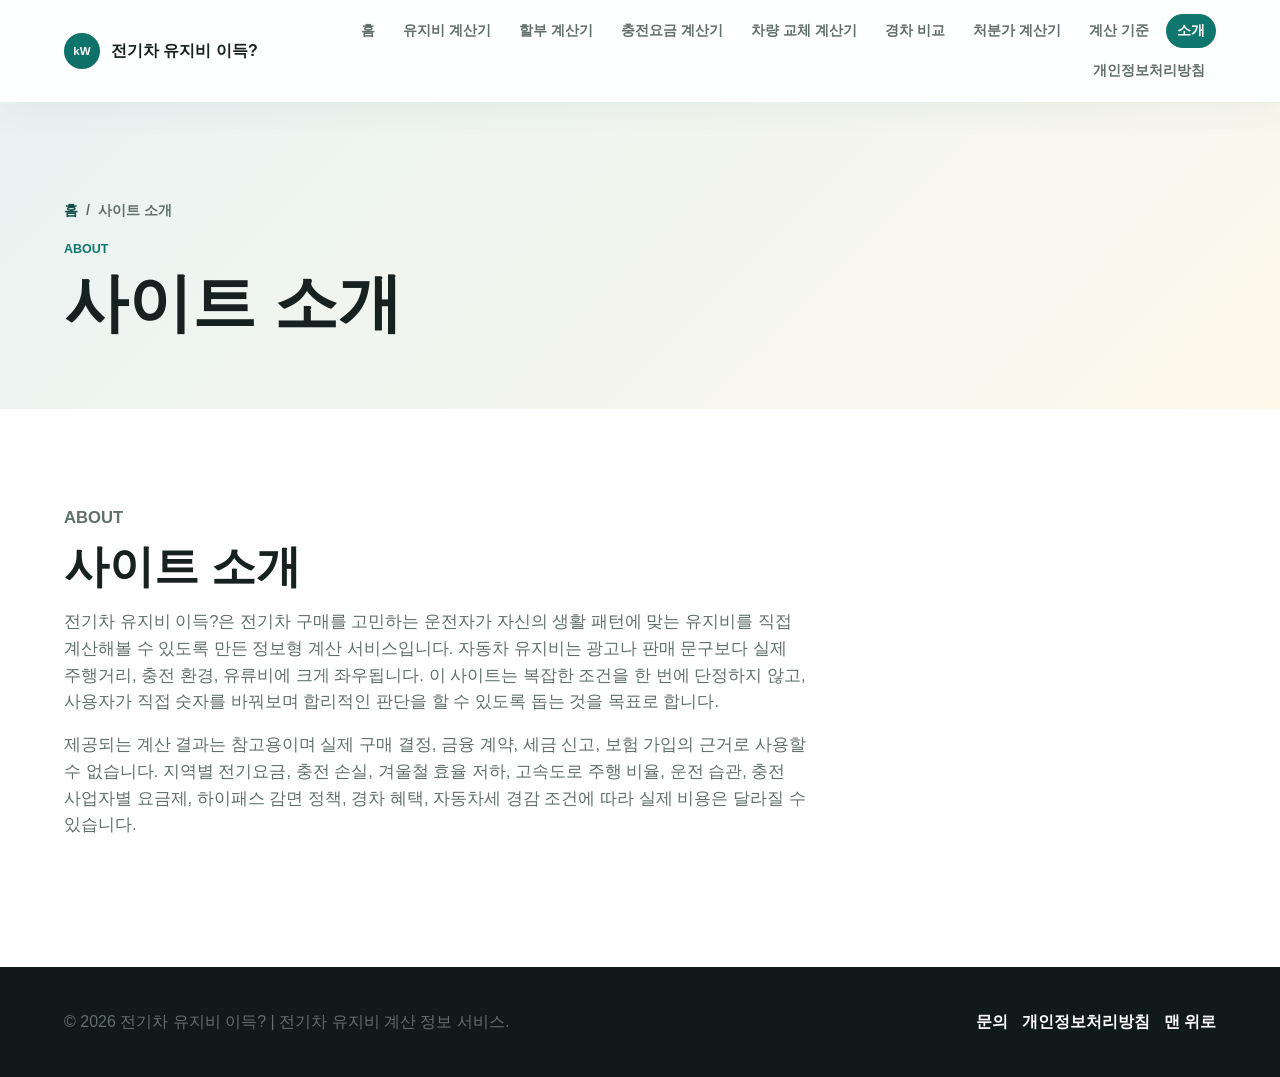
==== about/index.html @ 1c939f52 "Split calculators into separate pages" ====
<!doctype html>
<html lang="ko">
  <head>
    <meta charset="utf-8" />
    <meta name="viewport" content="width=device-width, initial-scale=1" />
    <title>사이트 소개 | 전기차 유지비 이득?</title>
    <meta name="description" content="전기차 유지비 이득? 서비스의 목적과 계산 결과 이용 시 참고사항을 안내합니다." />
    <meta name="keywords" content="전기차 유지비, 전기차 계산기, 전기차 충전요금 계산기, 전기차 할부 계산기, 내연기관차 전기차 비교, evcost" />
    <meta name="robots" content="index, follow" />
    <meta name="author" content="전기차 유지비 이득?" />
    <meta name="naver-site-verification" content="7fd844311cb845d098c473767da560b14080d884" />
    <meta property="og:type" content="website" />
    <meta property="og:locale" content="ko_KR" />
    <meta property="og:title" content="사이트 소개" />
    <meta property="og:description" content="전기차 유지비 이득? 서비스의 목적과 계산 결과 이용 시 참고사항을 안내합니다." />
    <meta property="og:image" content="https://evcost.kr/assets/img/og-cover.svg" />
    <meta property="og:url" content="https://evcost.kr/about/" />
    <meta name="twitter:card" content="summary_large_image" />
    <meta name="theme-color" content="#0f766e" />
    <link rel="canonical" href="https://evcost.kr/about/" />
    <link rel="stylesheet" href="/assets/css/styles.css?v=20260613-multipage" />
    <script
      async
      src="https://pagead2.googlesyndication.com/pagead/js/adsbygoogle.js?client=ca-pub-2838691881113814"
      crossorigin="anonymous"
    ></script>
    <script type="application/ld+json">
      {
        "@context": "https://schema.org",
        "@type": "WebApplication",
        "name": "전기차 유지비 이득?",
        "applicationCategory": "FinanceApplication",
        "operatingSystem": "Any",
        "url": "https://evcost.kr/",
        "description": "전기차 유지비, 충전요금, 할부, 차량 교체 비용을 비교하는 무료 계산기입니다.",
        "inLanguage": "ko-KR",
        "offers": { "@type": "Offer", "price": "0", "priceCurrency": "KRW" }
      }
    </script>
  </head>
  <body>
    <header class="site-header">
      <a class="brand" href="/" aria-label="전기차 유지비 이득? 홈">
        <span class="brand-mark" aria-hidden="true">kW</span>
        <span>전기차 유지비 이득?</span>
      </a>
      <nav class="nav" aria-label="주요 메뉴">
        <a href="/">홈</a>
        <a href="/calculators/ev-vs-ice/">유지비 계산기</a>
        <a href="/calculators/loan/">할부 계산기</a>
        <a href="/calculators/charging/">충전요금 계산기</a>
        <a href="/calculators/commute/">차량 교체 계산기</a>
        <a href="/calculators/compact/">경차 비교</a>
        <a href="/calculators/disposal/">처분가 계산기</a>
        <a href="/guide/">계산 기준</a>
        <a aria-current="page" href="/about/">소개</a>
        <a href="/privacy/">개인정보처리방침</a>
      </nav>
    </header>

    <main id="top">
      <section class="page-hero section-band compact-hero">
        <div class="breadcrumbs"><a href="/">홈</a><span>/</span><span>사이트 소개</span></div>
        <p class="eyebrow">About</p>
        <h1>사이트 소개</h1>
      </section>

      <section id="about" class="content-section">
        <div class="section-heading">
          <p class="eyebrow">About</p>
          <h2>사이트 소개</h2>
          <p>
            전기차 유지비 이득?은 전기차 구매를 고민하는 운전자가 자신의 생활 패턴에 맞는 유지비를
            직접 계산해볼 수 있도록 만든 정보형 계산 서비스입니다. 자동차 유지비는 광고나
            판매 문구보다 실제 주행거리, 충전 환경, 유류비에 크게 좌우됩니다. 이 사이트는
            복잡한 조건을 한 번에 단정하지 않고, 사용자가 직접 숫자를 바꿔보며 합리적인
            판단을 할 수 있도록 돕는 것을 목표로 합니다.
          </p>
          <p>
            제공되는 계산 결과는 참고용이며 실제 구매 결정, 금융 계약, 세금 신고, 보험 가입의
            근거로 사용할 수 없습니다. 지역별 전기요금, 충전 손실, 겨울철 효율 저하, 고속도로
            주행 비율, 운전 습관, 충전 사업자별 요금제, 하이패스 감면 정책, 경차 혜택, 자동차세 경감 조건에
            따라 실제 비용은 달라질 수 있습니다.
          </p>
        </div>
      </section>
    </main>

    <footer class="site-footer">
      <p>© <span id="year"></span> 전기차 유지비 이득? | 전기차 유지비 계산 정보 서비스.</p>
      <div class="footer-links">
        <a href="mailto:junhxx24@gmail.com">문의</a>
        <a href="/privacy/">개인정보처리방침</a>
        <a href="#top">맨 위로</a>
      </div>
    </footer>

    <script src="/assets/js/app.js?v=20260613-multipage" defer></script>
  </body>
</html>
---- assets/css/styles.css ----
:root {
  --bg: #f7faf8;
  --surface: #ffffff;
  --surface-soft: #eef7f4;
  --ink: #17211f;
  --muted: #62706c;
  --line: #dce8e3;
  --brand: #0f766e;
  --brand-dark: #134e4a;
  --accent: #eab308;
  --danger: #c2410c;
  --shadow: 0 22px 60px rgba(19, 78, 74, 0.12);
  --radius: 8px;
  font-family:
    Inter, Pretendard, -apple-system, BlinkMacSystemFont, "Segoe UI", sans-serif;
}

* {
  box-sizing: border-box;
}

html {
  scroll-behavior: smooth;
}

body {
  margin: 0;
  background: var(--bg);
  color: var(--ink);
  line-height: 1.6;
}

a {
  color: inherit;
  text-decoration: none;
}

.site-header {
  position: sticky;
  top: 0;
  z-index: 10;
  display: flex;
  align-items: center;
  justify-content: space-between;
  gap: 28px;
  padding: 14px clamp(20px, 5vw, 72px);
  background: rgba(255, 255, 255, 0.88);
  border-bottom: 1px solid rgba(220, 232, 227, 0.7);
  box-shadow: 0 10px 30px rgba(19, 78, 74, 0.05);
  backdrop-filter: blur(16px);
}

.brand {
  display: inline-flex;
  align-items: center;
  flex: 0 0 auto;
  gap: 11px;
  color: var(--ink);
  font-weight: 800;
  letter-spacing: 0;
}

.brand-mark {
  display: grid;
  width: 36px;
  height: 36px;
  place-items: center;
  color: #fff;
  background: var(--brand);
  border-radius: 50%;
  box-shadow: inset 0 -10px 18px rgba(19, 78, 74, 0.18);
  font-size: 0.72rem;
  font-weight: 900;
}

.nav {
  display: flex;
  flex-wrap: wrap;
  justify-content: flex-end;
  gap: 6px;
  color: var(--muted);
  font-size: 0.9rem;
  font-weight: 700;
}

.nav a {
  display: inline-flex;
  min-height: 34px;
  align-items: center;
  padding: 0 11px;
  border-radius: 999px;
  white-space: nowrap;
}

.nav a:hover {
  color: var(--brand-dark);
  background: var(--surface-soft);
}

.section-band,
.content-section,
.calculator-section {
  padding: clamp(56px, 8vw, 96px) clamp(20px, 5vw, 72px);
}

.hero,
.home-hero {
  display: grid;
  min-height: calc(100vh - 67px);
  grid-template-columns: minmax(0, 1.08fr) minmax(320px, 0.92fr);
  align-items: center;
  gap: clamp(32px, 6vw, 78px);
  padding-top: clamp(40px, 7vw, 88px);
}

.home-hero {
  min-height: min(760px, calc(100vh - 67px));
}

.page-hero {
  background:
    linear-gradient(135deg, rgba(15, 118, 110, 0.09), rgba(234, 179, 8, 0.08)),
    #fff;
}

.compact-hero {
  min-height: auto;
  padding-bottom: clamp(44px, 6vw, 72px);
}

.page-hero + .calculator-section {
  padding-top: clamp(34px, 5vw, 56px);
}

.page-hero + .calculator-section > .section-heading {
  display: none;
}

.eyebrow {
  margin: 0 0 10px;
  color: var(--brand);
  font-size: 0.78rem;
  font-weight: 800;
  letter-spacing: 0;
  text-transform: uppercase;
}

h1,
h2,
h3,
p {
  word-break: keep-all;
  overflow-wrap: break-word;
}

h1 {
  max-width: 760px;
  margin: 0;
  font-size: clamp(2.35rem, 5vw, 5.2rem);
  line-height: 1.04;
}

h2 {
  margin: 0;
  font-size: clamp(1.8rem, 3.5vw, 3rem);
  line-height: 1.15;
}

h3 {
  margin: 0 0 8px;
  font-size: 1.08rem;
}

.hero-text,
.section-heading p {
  max-width: 760px;
  color: var(--muted);
  font-size: 1.04rem;
}

.breadcrumbs {
  display: flex;
  flex-wrap: wrap;
  gap: 8px;
  margin-bottom: 18px;
  color: var(--muted);
  font-size: 0.9rem;
  font-weight: 700;
}

.breadcrumbs a {
  color: var(--brand-dark);
}

.nowrap {
  white-space: nowrap;
}

.hero-actions {
  display: flex;
  flex-wrap: wrap;
  gap: 12px;
  margin-top: 28px;
}

.button {
  display: inline-flex;
  min-height: 46px;
  align-items: center;
  justify-content: center;
  padding: 0 18px;
  border: 1px solid var(--line);
  border-radius: var(--radius);
  font-weight: 800;
}

.button.primary {
  color: #fff;
  background: var(--brand);
  border-color: var(--brand);
}

.button.ghost {
  background: #fff;
}

.hero-visual {
  display: grid;
  min-height: 420px;
  place-items: center;
  border: 1px solid var(--line);
  border-radius: var(--radius);
  background:
    linear-gradient(135deg, rgba(15, 118, 110, 0.14), rgba(234, 179, 8, 0.12)),
    radial-gradient(circle at 78% 20%, rgba(15, 118, 110, 0.18), transparent 28%),
    #fff;
  box-shadow: var(--shadow);
}

.home-summary {
  display: grid;
  gap: 14px;
}

.summary-card,
.home-stat-grid p {
  margin: 0;
  padding: 22px;
  border: 1px solid var(--line);
  border-radius: var(--radius);
  background: #fff;
  box-shadow: var(--shadow);
}

.summary-card.highlight {
  color: #fff;
  background:
    linear-gradient(135deg, rgba(15, 118, 110, 0.96), rgba(19, 78, 74, 0.96)),
    var(--brand-dark);
  border-color: transparent;
}

.summary-card span,
.home-stat-grid span {
  display: block;
  color: inherit;
  opacity: 0.72;
  font-size: 0.86rem;
  font-weight: 800;
}

.summary-card strong,
.home-stat-grid strong {
  display: block;
  margin-top: 5px;
  font-size: clamp(1.25rem, 2.4vw, 1.8rem);
  line-height: 1.2;
}

.summary-card p {
  margin: 12px 0 0;
}

.home-stat-grid {
  display: grid;
  grid-template-columns: repeat(2, minmax(0, 1fr));
  gap: 14px;
}

.dashboard-mini {
  width: min(420px, 86%);
  padding: 26px;
  background: rgba(255, 255, 255, 0.92);
  border: 1px solid var(--line);
  border-radius: var(--radius);
}

.dashboard-mini span,
.metric-grid span,
.comparison-bars span,
.feature-list span {
  display: block;
  color: var(--muted);
  font-size: 0.86rem;
}

.dashboard-mini strong {
  display: block;
  margin-top: 4px;
  font-size: 1.35rem;
}

.mini-grid {
  display: grid;
  grid-template-columns: repeat(2, minmax(0, 1fr));
  gap: 12px;
  margin-top: 22px;
}

.mini-grid p,
.metric-grid article,
.info-grid article,
.feature-list article {
  margin: 0;
  padding: 18px;
  border: 1px solid var(--line);
  border-radius: var(--radius);
  background: #fff;
}

.section-heading {
  max-width: 920px;
  margin-bottom: 32px;
}

.calculator-layout {
  display: grid;
  grid-template-columns: minmax(320px, 0.9fr) minmax(340px, 1.1fr);
  gap: 22px;
  align-items: start;
}

.calc-panel,
.result-panel {
  border: 1px solid var(--line);
  border-radius: var(--radius);
  background: var(--surface);
  box-shadow: var(--shadow);
}

.calc-panel {
  display: grid;
  gap: 18px;
  padding: 22px;
}

fieldset {
  display: grid;
  gap: 12px;
  margin: 0;
  padding: 0 0 18px;
  border: 0;
  border-bottom: 1px solid var(--line);
}

fieldset:last-child {
  padding-bottom: 0;
  border-bottom: 0;
}

legend {
  margin-bottom: 10px;
  font-weight: 800;
}

label {
  display: grid;
  gap: 6px;
  color: var(--muted);
  font-size: 0.92rem;
  font-weight: 700;
}

.amount-hint {
  flex: 0 0 auto;
  padding-left: 8px;
  padding-right: 12px;
  color: var(--muted);
  font-size: 0.82rem;
  font-weight: 700;
  white-space: nowrap;
}

.input-wrap {
  display: flex;
  align-items: center;
  border: 1px solid var(--line);
  border-radius: var(--radius);
  background: #fff;
}

input {
  flex: 1 1 auto;
  width: 100%;
  min-width: 0;
  min-height: 44px;
  padding: 0 12px;
  color: var(--ink);
  background: transparent;
  border: 0;
  font: inherit;
  font-weight: 800;
}

input:focus {
  outline: 2px solid rgba(15, 118, 110, 0.28);
  outline-offset: 2px;
}

.input-wrap b {
  flex: 0 0 auto;
  padding-right: 12px;
  padding-left: 2px;
  color: var(--muted);
  font-size: 0.84rem;
  white-space: nowrap;
}

.input-wrap.has-amount-hint b {
  display: none;
}

.result-panel {
  position: sticky;
  top: 88px;
  padding: 24px;
}

.result-hero {
  padding: 22px;
  border-radius: var(--radius);
  background: var(--surface-soft);
}

.result-hero span {
  display: inline-flex;
  margin-bottom: 12px;
  padding: 5px 10px;
  color: var(--brand-dark);
  background: #fff;
  border-radius: 999px;
  font-size: 0.78rem;
  font-weight: 900;
}

.result-hero h3 {
  font-size: clamp(1.45rem, 3vw, 2.4rem);
  line-height: 1.14;
}

.result-hero p {
  margin-bottom: 0;
  color: var(--muted);
}

.metric-grid,
.info-grid,
.feature-list {
  display: grid;
  grid-template-columns: repeat(2, minmax(0, 1fr));
  gap: 14px;
  margin-top: 16px;
}

.metric-grid strong {
  display: block;
  margin-top: 6px;
  font-size: clamp(1.05rem, 2vw, 1.35rem);
}

.comparison-bars {
  display: grid;
  gap: 18px;
  margin-top: 22px;
}

.comparison-bars div {
  display: grid;
  gap: 6px;
}

.comparison-bars b {
  font-size: 0.95rem;
}

.comparison-bars i {
  display: block;
  width: 0;
  height: 12px;
  background: var(--brand);
  border-radius: 999px;
  transition: width 0.25s ease;
}

.comparison-bars div:first-child i {
  background: var(--danger);
}

.content-section {
  background: #fff;
}

.content-section.muted,
.calculator-section.muted {
  background: var(--surface-soft);
}

.info-grid,
.feature-list {
  grid-template-columns: repeat(auto-fit, minmax(220px, 1fr));
}

.tool-grid {
  display: grid;
  grid-template-columns: repeat(3, minmax(0, 1fr));
  gap: 16px;
}

.tool-card {
  display: grid;
  align-content: start;
  min-height: 260px;
  padding: 22px;
  border: 1px solid var(--line);
  border-radius: var(--radius);
  background: #fff;
  box-shadow: 0 14px 40px rgba(19, 78, 74, 0.07);
  transition:
    border-color 0.2s ease,
    box-shadow 0.2s ease,
    transform 0.2s ease;
}

.tool-card:hover {
  border-color: rgba(15, 118, 110, 0.45);
  box-shadow: var(--shadow);
  transform: translateY(-2px);
}

.tool-eyebrow {
  color: var(--accent);
  font-size: 0.78rem;
  font-weight: 900;
}

.tool-card h3 {
  margin-top: 8px;
  font-size: 1.28rem;
  line-height: 1.25;
}

.tool-card p {
  margin: 8px 0 0;
  color: var(--muted);
}

.tag-row {
  display: flex;
  flex-wrap: wrap;
  gap: 6px;
  margin-top: 18px;
}

.tag-row span {
  padding: 5px 8px;
  color: var(--brand-dark);
  background: var(--surface-soft);
  border-radius: 999px;
  font-size: 0.78rem;
  font-weight: 800;
}

.compact-tools .tool-card {
  min-height: 220px;
}

.nav a[aria-current="page"] {
  color: #fff;
  background: var(--brand);
}

.feature-list article span {
  color: var(--accent);
  font-weight: 900;
}

.loan-summary-strip {
  display: grid;
  grid-template-columns: repeat(2, minmax(0, 1fr));
  gap: 14px;
  margin-top: 18px;
}

.scenario-grid {
  display: grid;
  grid-template-columns: repeat(3, minmax(0, 1fr));
  gap: 14px;
  margin-top: 18px;
}

.loan-summary-strip div,
.scenario-grid article {
  padding: 18px;
  border: 1px solid var(--line);
  border-radius: var(--radius);
  background: #fff;
}

.loan-summary-strip span,
.scenario-grid span {
  display: block;
  color: var(--muted);
  font-size: 0.86rem;
}

.loan-summary-strip strong,
.scenario-grid strong {
  display: block;
  margin-top: 6px;
  font-size: 1.2rem;
}

.site-footer {
  display: flex;
  flex-wrap: wrap;
  align-items: center;
  justify-content: space-between;
  gap: 12px;
  padding: 26px clamp(20px, 5vw, 72px);
  color: var(--muted);
  background: #101a18;
}

.site-footer a {
  color: #fff;
  font-weight: 800;
}

.footer-links {
  display: inline-flex;
  flex-wrap: wrap;
  gap: 14px;
}

@media (max-width: 900px) {
  .site-header {
    align-items: flex-start;
    flex-direction: column;
  }

  .nav {
    width: 100%;
    flex-wrap: nowrap;
    justify-content: flex-start;
    overflow-x: auto;
    scrollbar-width: none;
    -webkit-overflow-scrolling: touch;
  }

  .nav::-webkit-scrollbar {
    display: none;
  }

  .hero,
  .home-hero,
  .calculator-layout,
  .info-grid,
  .feature-list,
  .tool-grid {
    grid-template-columns: 1fr;
  }

  .hero,
  .home-hero {
    min-height: auto;
  }

  .result-panel {
    position: static;
  }
}

@media (max-width: 560px) {
  .section-band,
  .content-section,
  .calculator-section {
    padding: 34px 16px;
  }

  .site-header {
    gap: 10px;
    padding: 12px 16px;
  }

  .brand {
    gap: 9px;
    font-size: 0.96rem;
  }

  .brand-mark {
    width: 32px;
    height: 32px;
    font-size: 0.66rem;
  }

  .nav {
    gap: 5px;
    font-size: 0.8rem;
  }

  .nav a {
    min-height: 30px;
    padding: 0 8px;
  }

  .compact-hero {
    padding-top: 30px;
    padding-bottom: 22px;
  }

  .page-hero + .calculator-section {
    padding-top: 20px;
  }

  .eyebrow {
    margin-bottom: 8px;
    font-size: 0.7rem;
  }

  h1 {
    font-size: 1.75rem;
    line-height: 1.16;
  }

  h2 {
    font-size: 1.45rem;
    line-height: 1.22;
  }

  h3 {
    font-size: 1rem;
  }

  .hero-text,
  .section-heading p,
  .tool-card p,
  .result-hero p {
    font-size: 0.94rem;
    line-height: 1.58;
  }

  .breadcrumbs {
    margin-bottom: 14px;
    font-size: 0.78rem;
  }

  .section-heading {
    margin-bottom: 22px;
  }

  .hero-actions,
  .button {
    width: 100%;
  }

  .button {
    min-height: 42px;
    font-size: 0.92rem;
  }

  .summary-card,
  .home-stat-grid p,
  .tool-card,
  .calc-panel,
  .result-panel {
    padding: 18px;
  }

  .tool-card {
    min-height: auto;
  }

  .tool-card h3 {
    font-size: 1.1rem;
  }

  .summary-card strong,
  .home-stat-grid strong {
    font-size: 1.18rem;
  }

  legend {
    font-size: 0.95rem;
  }

  label {
    font-size: 0.86rem;
  }

  .mini-grid,
  .metric-grid,
  .home-stat-grid,
  .loan-summary-strip,
  .scenario-grid {
    grid-template-columns: 1fr;
  }

  input {
    min-height: 42px;
    font-size: 0.9rem;
  }

  .amount-hint {
    font-size: 0.74rem;
    padding-left: 6px;
  }

  .input-wrap b {
    font-size: 0.78rem;
  }

  .result-hero {
    padding: 18px;
  }

  .result-hero span {
    margin-bottom: 10px;
    font-size: 0.7rem;
  }

  .result-hero h3 {
    font-size: 1.32rem;
    line-height: 1.22;
  }

  .metric-grid article,
  .info-grid article,
  .loan-summary-strip div,
  .scenario-grid article {
    padding: 16px;
  }

  .metric-grid span,
  .loan-summary-strip span,
  .scenario-grid span {
    font-size: 0.78rem;
  }

  .metric-grid strong,
  .loan-summary-strip strong,
  .scenario-grid strong {
    font-size: 1.05rem;
  }

  .hero-visual {
    min-height: 330px;
  }
}
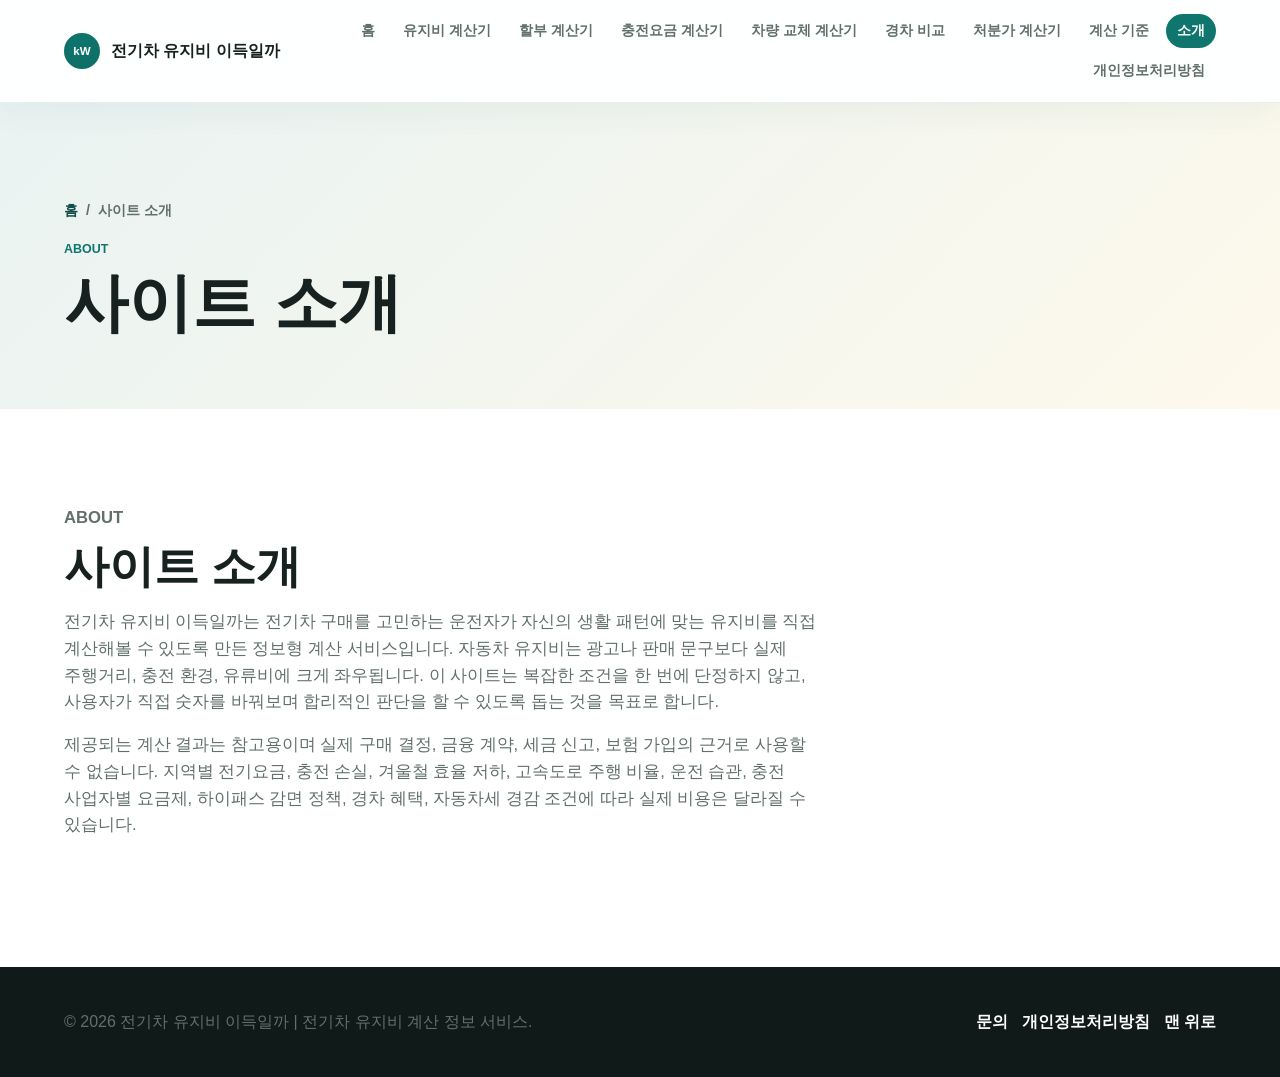
==== commit 5b774c82: "Rename site to 전기차 유지비 이득일까" ====
--- a/about/index.html
+++ b/about/index.html
@@ -3,16 +3,16 @@
   <head>
     <meta charset="utf-8" />
     <meta name="viewport" content="width=device-width, initial-scale=1" />
-    <title>사이트 소개 | 전기차 유지비 이득?</title>
-    <meta name="description" content="전기차 유지비 이득? 서비스의 목적과 계산 결과 이용 시 참고사항을 안내합니다." />
+    <title>사이트 소개 | 전기차 유지비 이득일까</title>
+    <meta name="description" content="전기차 유지비 이득일까 서비스의 목적과 계산 결과 이용 시 참고사항을 안내합니다." />
     <meta name="keywords" content="전기차 유지비, 전기차 계산기, 전기차 충전요금 계산기, 전기차 할부 계산기, 내연기관차 전기차 비교, evcost" />
     <meta name="robots" content="index, follow" />
-    <meta name="author" content="전기차 유지비 이득?" />
+    <meta name="author" content="전기차 유지비 이득일까" />
     <meta name="naver-site-verification" content="7fd844311cb845d098c473767da560b14080d884" />
     <meta property="og:type" content="website" />
     <meta property="og:locale" content="ko_KR" />
     <meta property="og:title" content="사이트 소개" />
-    <meta property="og:description" content="전기차 유지비 이득? 서비스의 목적과 계산 결과 이용 시 참고사항을 안내합니다." />
+    <meta property="og:description" content="전기차 유지비 이득일까 서비스의 목적과 계산 결과 이용 시 참고사항을 안내합니다." />
     <meta property="og:image" content="https://evcost.kr/assets/img/og-cover.svg" />
     <meta property="og:url" content="https://evcost.kr/about/" />
     <meta name="twitter:card" content="summary_large_image" />
@@ -28,7 +28,7 @@
       {
         "@context": "https://schema.org",
         "@type": "WebApplication",
-        "name": "전기차 유지비 이득?",
+        "name": "전기차 유지비 이득일까",
         "applicationCategory": "FinanceApplication",
         "operatingSystem": "Any",
         "url": "https://evcost.kr/",
@@ -40,9 +40,9 @@
   </head>
   <body>
     <header class="site-header">
-      <a class="brand" href="/" aria-label="전기차 유지비 이득? 홈">
+      <a class="brand" href="/" aria-label="전기차 유지비 이득일까 홈">
         <span class="brand-mark" aria-hidden="true">kW</span>
-        <span>전기차 유지비 이득?</span>
+        <span>전기차 유지비 이득일까</span>
       </a>
       <nav class="nav" aria-label="주요 메뉴">
         <a href="/">홈</a>
@@ -70,7 +70,7 @@
           <p class="eyebrow">About</p>
           <h2>사이트 소개</h2>
           <p>
-            전기차 유지비 이득?은 전기차 구매를 고민하는 운전자가 자신의 생활 패턴에 맞는 유지비를
+            전기차 유지비 이득일까는 전기차 구매를 고민하는 운전자가 자신의 생활 패턴에 맞는 유지비를
             직접 계산해볼 수 있도록 만든 정보형 계산 서비스입니다. 자동차 유지비는 광고나
             판매 문구보다 실제 주행거리, 충전 환경, 유류비에 크게 좌우됩니다. 이 사이트는
             복잡한 조건을 한 번에 단정하지 않고, 사용자가 직접 숫자를 바꿔보며 합리적인
@@ -87,7 +87,7 @@
     </main>
 
     <footer class="site-footer">
-      <p>© <span id="year"></span> 전기차 유지비 이득? | 전기차 유지비 계산 정보 서비스.</p>
+      <p>© <span id="year"></span> 전기차 유지비 이득일까 | 전기차 유지비 계산 정보 서비스.</p>
       <div class="footer-links">
         <a href="mailto:junhxx24@gmail.com">문의</a>
         <a href="/privacy/">개인정보처리방침</a>
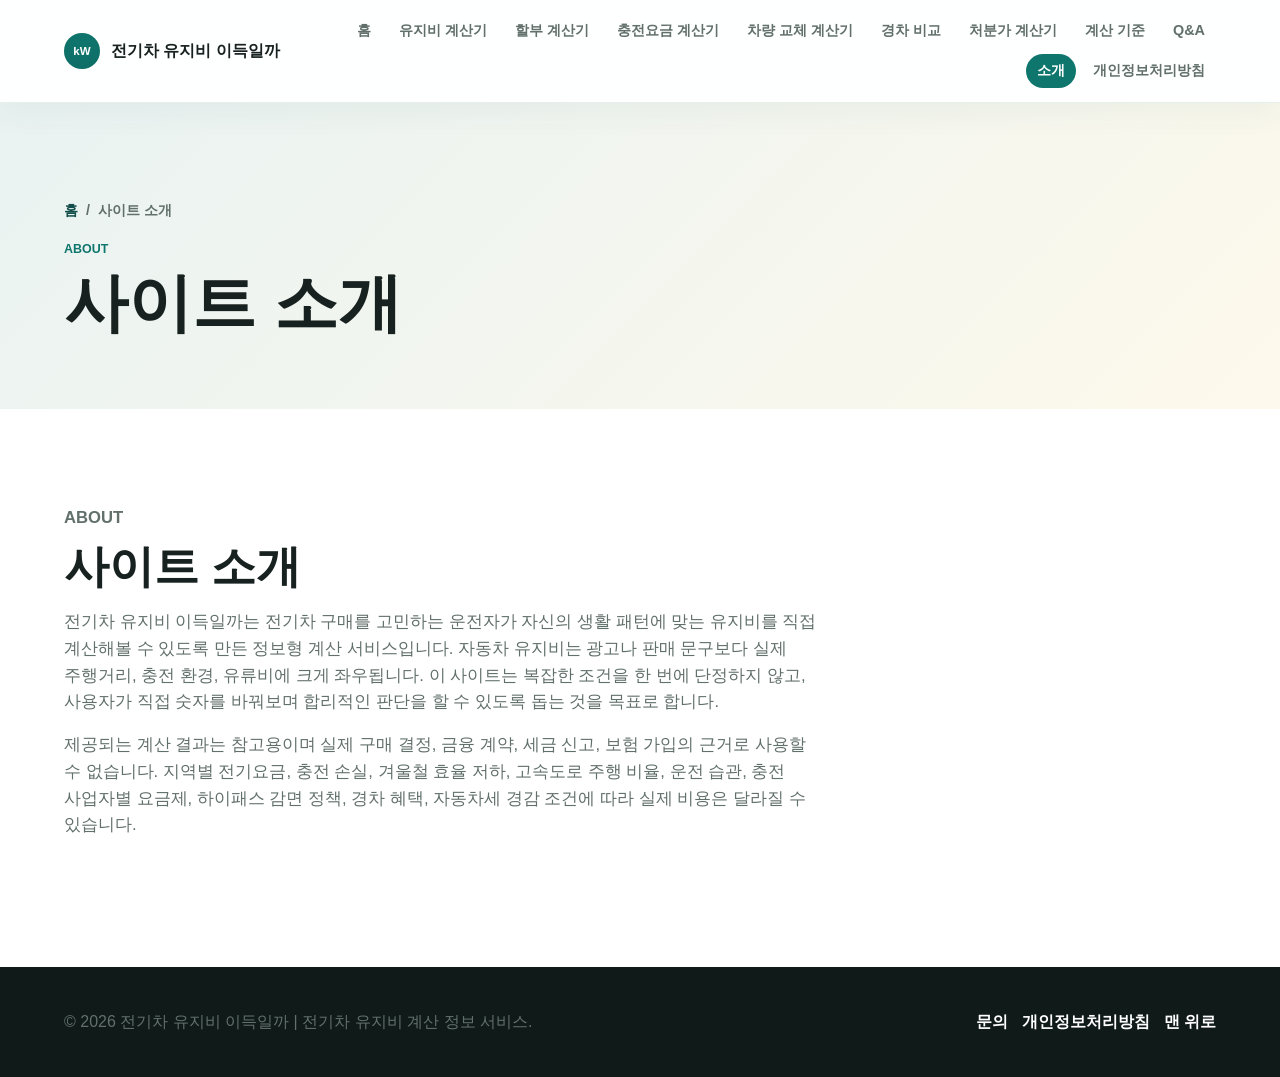
==== commit d03e7b42: "Add FAQ page and favicon" ====
--- a/about/index.html
+++ b/about/index.html
@@ -18,7 +18,8 @@
     <meta name="twitter:card" content="summary_large_image" />
     <meta name="theme-color" content="#0f766e" />
     <link rel="canonical" href="https://evcost.kr/about/" />
-    <link rel="stylesheet" href="/assets/css/styles.css?v=20260613-multipage" />
+    <link rel="icon" type="image/svg+xml" href="/assets/img/favicon.svg" />
+    <link rel="stylesheet" href="/assets/css/styles.css?v=20260614-faq" />
     <script
       async
       src="https://pagead2.googlesyndication.com/pagead/js/adsbygoogle.js?client=ca-pub-2838691881113814"
@@ -53,6 +54,7 @@
         <a href="/calculators/compact/">경차 비교</a>
         <a href="/calculators/disposal/">처분가 계산기</a>
         <a href="/guide/">계산 기준</a>
+        <a href="/faq/">Q&A</a>
         <a aria-current="page" href="/about/">소개</a>
         <a href="/privacy/">개인정보처리방침</a>
       </nav>
--- a/assets/css/styles.css
+++ b/assets/css/styles.css
@@ -584,6 +584,48 @@
   min-height: 220px;
 }
 
+.faq-list {
+  display: grid;
+  max-width: 920px;
+  gap: 12px;
+}
+
+.faq-list details {
+  border: 1px solid var(--line);
+  border-radius: var(--radius);
+  background: #fff;
+  box-shadow: 0 14px 36px rgba(19, 78, 74, 0.06);
+}
+
+.faq-list summary {
+  cursor: pointer;
+  padding: 18px 20px;
+  color: var(--ink);
+  font-weight: 900;
+  list-style: none;
+}
+
+.faq-list summary::-webkit-details-marker {
+  display: none;
+}
+
+.faq-list summary::after {
+  content: "+";
+  float: right;
+  color: var(--brand);
+  font-weight: 900;
+}
+
+.faq-list details[open] summary::after {
+  content: "-";
+}
+
+.faq-list p {
+  margin: 0;
+  padding: 0 20px 20px;
+  color: var(--muted);
+}
+
 .nav a[aria-current="page"] {
   color: #fff;
   background: var(--brand);
@@ -794,6 +836,16 @@
     font-size: 1.1rem;
   }
 
+  .faq-list summary {
+    padding: 16px;
+    font-size: 0.94rem;
+  }
+
+  .faq-list p {
+    padding: 0 16px 16px;
+    font-size: 0.9rem;
+  }
+
   .summary-card strong,
   .home-stat-grid strong {
     font-size: 1.18rem;
